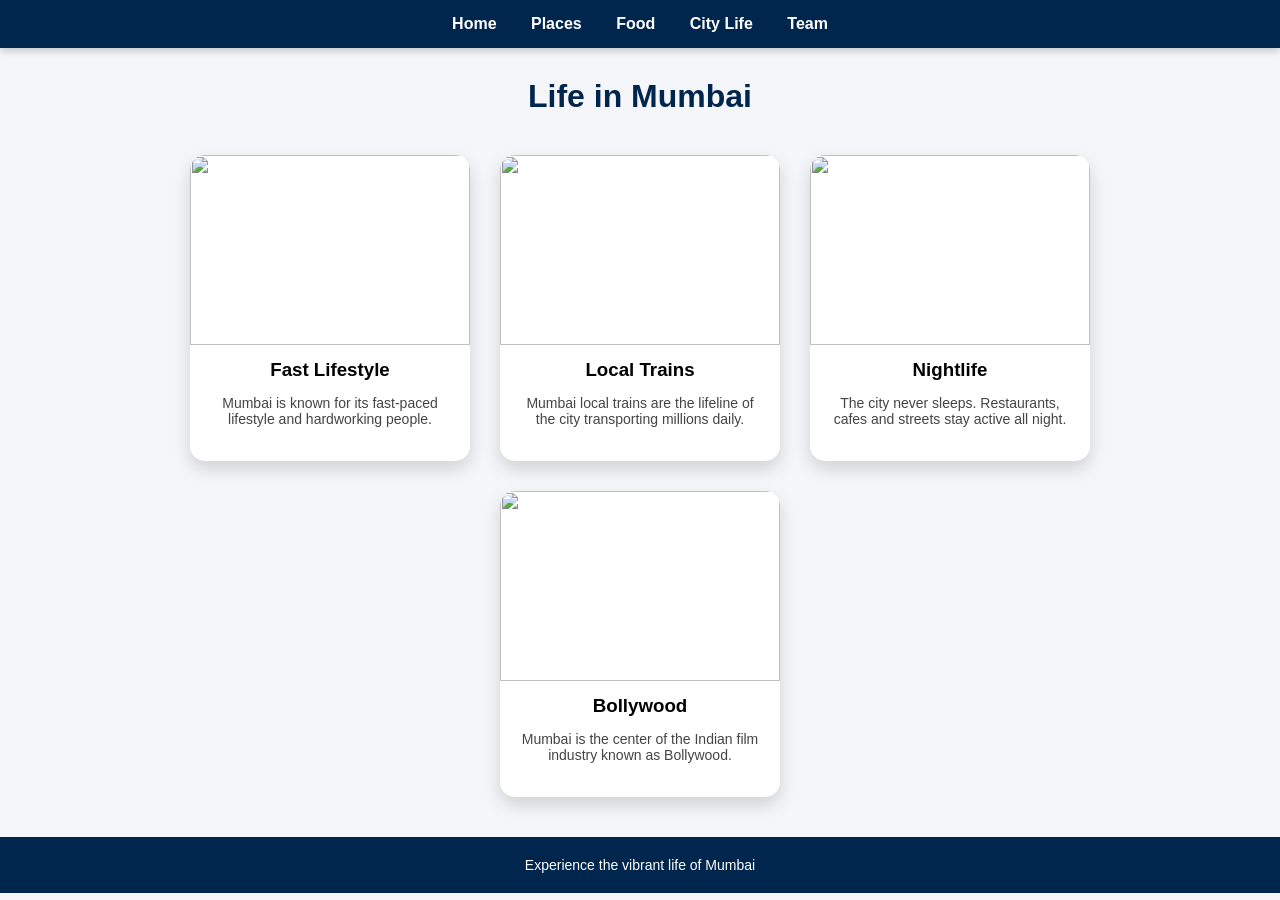
==== citylife.html @ 08f27a32 "Add files via upload" ====
<!DOCTYPE html>
<html>
<head>
<meta charset="UTF-8">
<meta name="viewport" content="width=device-width, initial-scale=1.0">
<title>Mumbai City Life</title>
<link rel="stylesheet" href="style.css">
</head>

<body>

<div class="navbar">
<a href="index.html">Home</a>
<a href="places.html">Places</a>
<a href="food.html">Food</a>
<a href="citylife.html">City Life</a>
<a href="portfolio.html">Team</a>
</div>

<h1>Life in Mumbai</h1>

<div class="card-container">

<div class="card">
<img src="images/mumbai.jpg">
<h3>Fast Lifestyle</h3>
<p>Mumbai is known for its fast-paced lifestyle and hardworking people.</p>
</div>

<div class="card">
<img src="images/cst.jpg">
<h3>Local Trains</h3>
<p>Mumbai local trains are the lifeline of the city transporting millions daily.</p>
</div>

<div class="card">
<img src="images/marine.jpg">
<h3>Nightlife</h3>
<p>The city never sleeps. Restaurants, cafes and streets stay active all night.</p>
</div>

<div class="card">
<img src="images/filmcity.jpg">
<h3>Bollywood</h3>
<p>Mumbai is the center of the Indian film industry known as Bollywood.</p>
</div>

</div>

<footer>
<p>Experience the vibrant life of Mumbai</p>
</footer>

</body>
</html>
---- style.css ----
html {
    scroll-behavior: smooth;
}

body {
    margin: 0;
    font-family: Arial, sans-serif;
    background-color: #f4f6f9;
}

/* ================= NAVBAR ================= */

.navbar {
    background-color: #00264d;
    padding: 15px;
    text-align: center;
    box-shadow: 0 3px 8px rgba(0,0,0,0.2);
}

.navbar a {
    color: white;
    margin: 15px;
    text-decoration: none;
    font-weight: bold;
    transition: 0.3s;
}

.navbar a:hover {
    color: #ffcc00;
}

/* ================= HERO SECTION ================= */

.hero {
    background: linear-gradient(rgba(0,0,0,0.6), rgba(0,0,0,0.6)),
                url("images/mumbai.jpg");
    background-size: cover;
    background-position: center;
    height: 450px;
    display: flex;
    flex-direction: column;
    justify-content: center;
    align-items: center;
    text-align: center;
}

.hero h1 {
    font-size: 55px;
    color: white;
    margin: 0;
    letter-spacing: 2px;
    text-shadow: 2px 2px 8px rgba(0,0,0,0.7);
}

.hero p {
    font-size: 22px;
    color: #f1f1f1;
    margin-top: 10px;
    letter-spacing: 1px;
}

/* ================= ABOUT SECTION ================= */

.about {
    text-align: center;
    padding: 40px 20px;
}

.about p {
    max-width: 800px;
    margin: auto;
    font-size: 16px;
}

/* ================= HEADINGS ================= */

h1 {
    text-align: center;
    margin: 30px 0;
    color: #00264d;
}

.section-title {
    text-align: center;
}

/* ================= CARD LAYOUT ================= */

.card-container {
    width: 90%;
    margin: 40px auto;
    display: flex;
    justify-content: center;
    gap: 30px;
    flex-wrap: wrap;
}

/* ================= CARD ================= */

.card {
    width: 280px;
    background: white;
    border-radius: 15px;
    box-shadow: 0 8px 18px rgba(0,0,0,0.15);
    overflow: hidden;
    text-align: center;
    transition: 0.3s ease;
    padding-bottom: 20px;
}

.card:hover {
    transform: translateY(-6px);
    box-shadow: 0 12px 22px rgba(0,0,0,0.25);
    cursor: pointer;
}

/* Normal Card Images */

.card img {
    width: 100%;
    height: 190px;
    object-fit: cover;
}

/* ================= PROFILE IMAGE ================= */

.profile-img {
    width: 150px !important;
    height: 150px !important;
    border-radius: 50%;
    object-fit: cover;
    object-position: top;
    display: block;
    margin: 25px auto 10px;
    border: 4px solid #00264d;
}

/* ================= CARD TEXT ================= */

.card h3 {
    margin: 10px 0 5px;
}

.card p {
    padding: 0 20px;
    font-size: 14px;
    color: #444;
}

/* ================= RESPONSIVE ================= */

@media (max-width: 900px) {
    .card {
        width: 45%;
    }
}

@media (max-width: 600px) {
    .card {
        width: 90%;
    }
}

/* ================= FOOTER ================= */

footer {
    margin-top: 40px;
    padding: 15px;
    background-color: #00264d;
    color: white;
    text-align: center;
}
/* INFO SECTIONS */

.info-section {
    text-align: center;
    padding: 50px 20px;
}

.info-section h2 {
    margin-bottom: 15px;
    color: #00264d;
}

.info-section p {
    max-width: 800px;
    margin: auto;
    font-size: 16px;
    line-height: 1.6;
}

/* Light background section */

.light-bg {
    background-color: #ffffff;
}

/* STATISTICS SECTION */

.stats-section {
    background-color: #00264d;
    color: white;
    display: flex;
    justify-content: space-around;
    padding: 40px 10px;
    flex-wrap: wrap;
}

.stat {
    text-align: center;
    margin: 10px 20px;
}

.stat h3 {
    font-size: 28px;
    margin-bottom: 5px;
}

.stat p {
    margin: 0;
    font-size: 14px;
}
/* HERO BUTTON */

.hero-btn {
    margin-top: 20px;
    padding: 12px 25px;
    background-color: #ffcc00;
    color: black;
    text-decoration: none;
    font-weight: bold;
    border-radius: 25px;
    transition: 0.3s;
}

.hero-btn:hover {
    background-color: white;
}

/* SIMPLE FADE-IN */

.fade-in {
    animation: fadeIn 1.5s ease forwards;
}

@keyframes fadeIn {
    from {
        opacity: 0;
        transform: translateY(30px);
    }
    to {
        opacity: 1;
        transform: translateY(0);
    }
}
.card a{
display:block;
text-decoration:none;
color:inherit;
height:100%;
width:100%;
}
/* remove link styling from cards */

.card-container a{
text-decoration:none;
color:inherit;
}
footer p{
margin:5px;
font-size:14px;
}
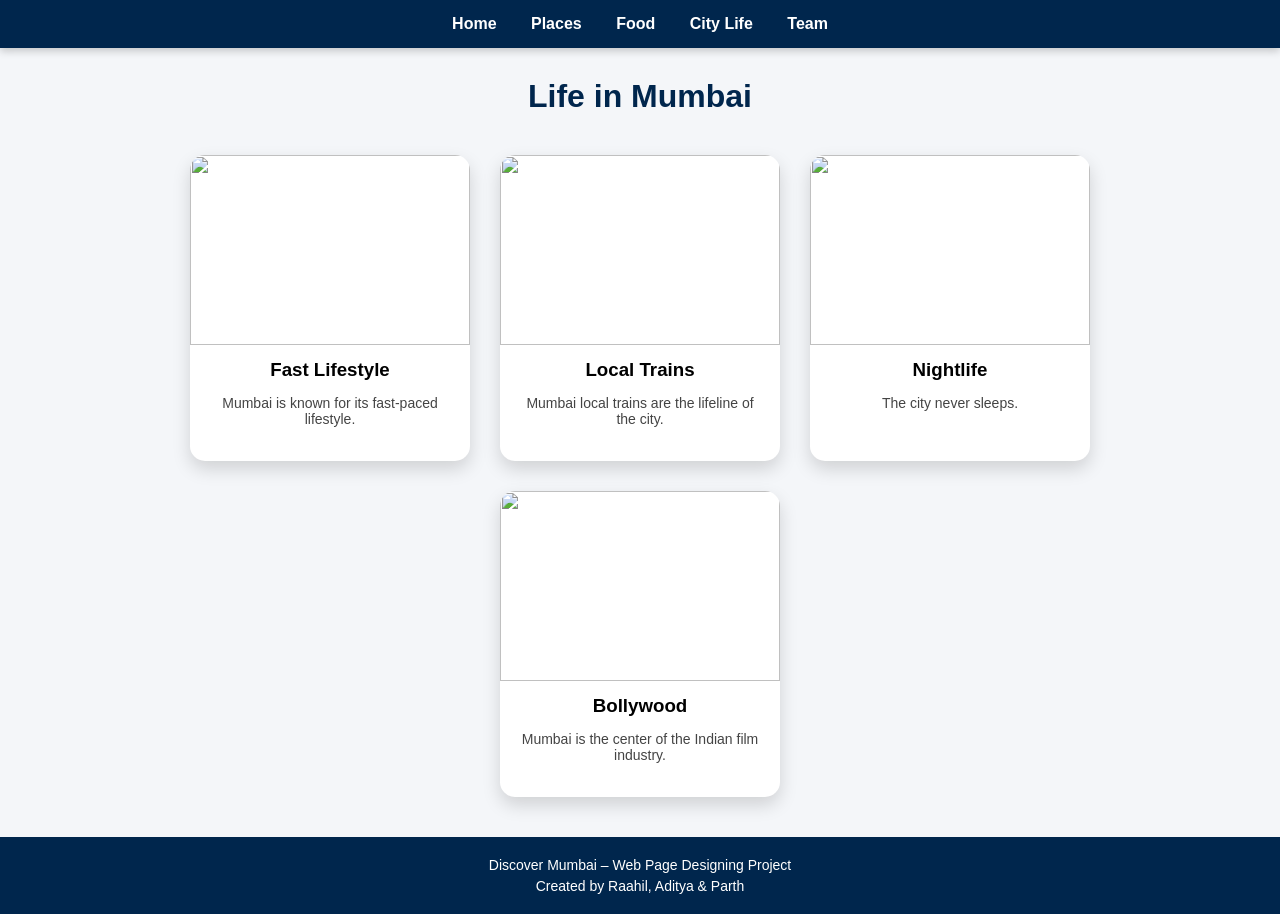
==== commit a9c0ac1b: "Update citylife.html" ====
--- a/citylife.html
+++ b/citylife.html
@@ -1,5 +1,6 @@
 <!DOCTYPE html>
 <html>
+
 <head>
 <meta charset="UTF-8">
 <meta name="viewport" content="width=device-width, initial-scale=1.0">
@@ -24,32 +25,33 @@
 <div class="card">
 <img src="images/mumbai.jpg">
 <h3>Fast Lifestyle</h3>
-<p>Mumbai is known for its fast-paced lifestyle and hardworking people.</p>
+<p>Mumbai is known for its fast-paced lifestyle.</p>
 </div>
 
 <div class="card">
 <img src="images/cst.jpg">
 <h3>Local Trains</h3>
-<p>Mumbai local trains are the lifeline of the city transporting millions daily.</p>
+<p>Mumbai local trains are the lifeline of the city.</p>
 </div>
 
 <div class="card">
 <img src="images/marine.jpg">
 <h3>Nightlife</h3>
-<p>The city never sleeps. Restaurants, cafes and streets stay active all night.</p>
+<p>The city never sleeps.</p>
 </div>
 
 <div class="card">
 <img src="images/filmcity.jpg">
 <h3>Bollywood</h3>
-<p>Mumbai is the center of the Indian film industry known as Bollywood.</p>
+<p>Mumbai is the center of the Indian film industry.</p>
 </div>
 
 </div>
 
 <footer>
-<p>Experience the vibrant life of Mumbai</p>
+<p>Discover Mumbai – Web Page Designing Project</p>
+<p>Created by Raahil, Aditya & Parth</p>
 </footer>
 
 </body>
-</html>+</html>
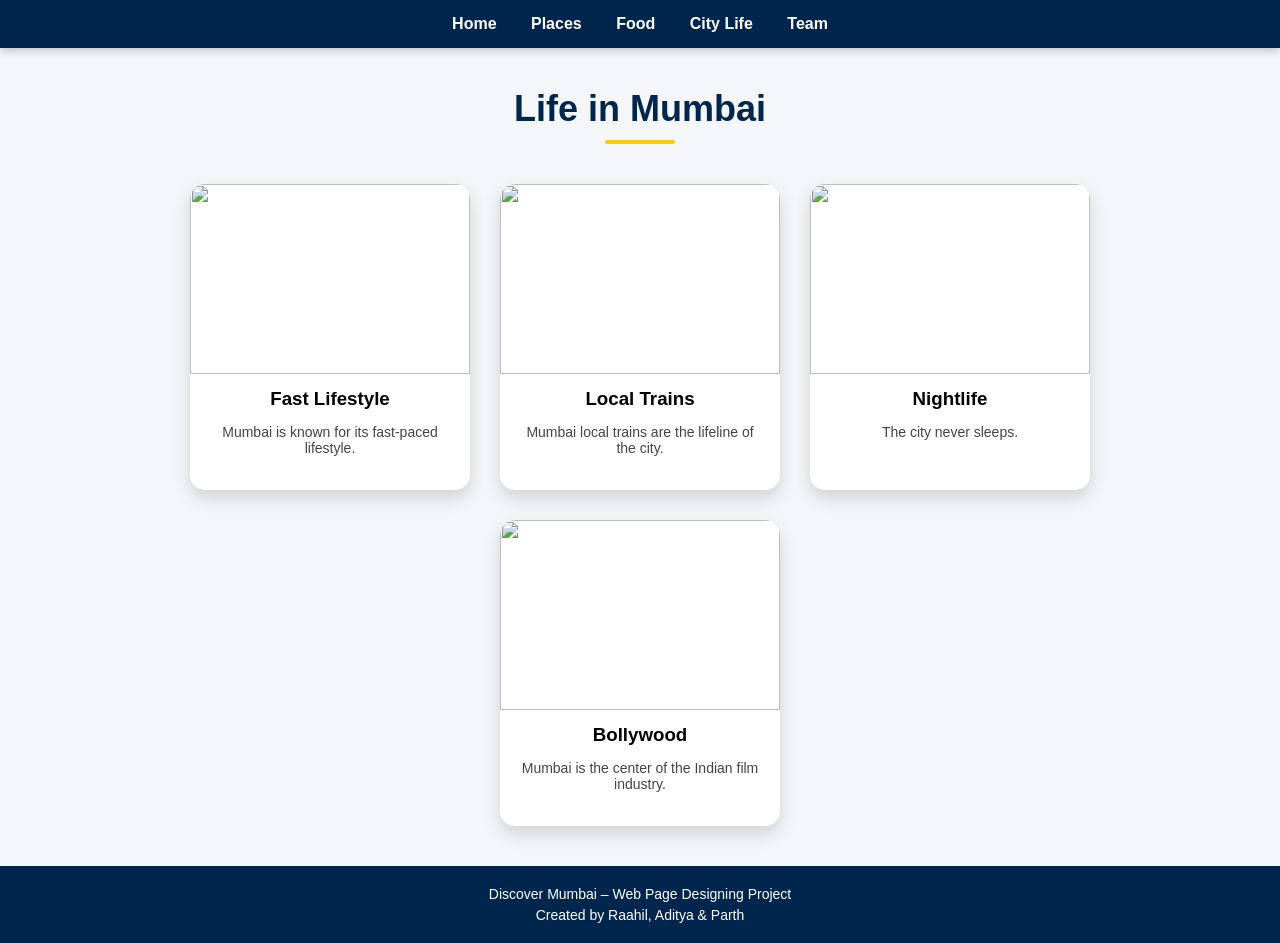
==== commit a94122b7: "Fix HTML formatting and structure in citylife.html" ====
--- a/citylife.html
+++ b/citylife.html
@@ -1,56 +1,49 @@
 <!DOCTYPE html>
 <html>
-
 <head>
-<meta charset="UTF-8">
-<meta name="viewport" content="width=device-width, initial-scale=1.0">
-<title>Mumbai City Life</title>
-<link rel="stylesheet" href="style.css">
+    <meta charset="UTF-8">
+    <meta name="viewport" content="width=device-width, initial-scale=1.0">
+    <title>Mumbai City Life</title>
+    <link rel="stylesheet" href="style.css">
 </head>
-
 <body>
 
 <div class="navbar">
-<a href="index.html">Home</a>
-<a href="places.html">Places</a>
-<a href="food.html">Food</a>
-<a href="citylife.html">City Life</a>
-<a href="portfolio.html">Team</a>
+    <a href="index.html">Home</a>
+    <a href="places.html">Places</a>
+    <a href="food.html">Food</a>
+    <a href="citylife.html">City Life</a>
+    <a href="portfolio.html">Team</a>
 </div>
 
 <h1>Life in Mumbai</h1>
 
 <div class="card-container">
-
-<div class="card">
-<img src="images/mumbai.jpg">
-<h3>Fast Lifestyle</h3>
-<p>Mumbai is known for its fast-paced lifestyle.</p>
-</div>
-
-<div class="card">
-<img src="images/cst.jpg">
-<h3>Local Trains</h3>
-<p>Mumbai local trains are the lifeline of the city.</p>
-</div>
-
-<div class="card">
-<img src="images/marine.jpg">
-<h3>Nightlife</h3>
-<p>The city never sleeps.</p>
-</div>
-
-<div class="card">
-<img src="images/filmcity.jpg">
-<h3>Bollywood</h3>
-<p>Mumbai is the center of the Indian film industry.</p>
-</div>
-
+    <div class="card">
+        <img src="images/mumbai.jpg">
+        <h3>Fast Lifestyle</h3>
+        <p>Mumbai is known for its fast-paced lifestyle.</p>
+    </div>
+    <div class="card">
+        <img src="images/cst.jpg">
+        <h3>Local Trains</h3>
+        <p>Mumbai local trains are the lifeline of the city.</p>
+    </div>
+    <div class="card">
+        <img src="images/marine.jpg">
+        <h3>Nightlife</h3>
+        <p>The city never sleeps.</p>
+    </div>
+    <div class="card">
+        <img src="images/filmcity.jpg">
+        <h3>Bollywood</h3>
+        <p>Mumbai is the center of the Indian film industry.</p>
+    </div>
 </div>
 
 <footer>
-<p>Discover Mumbai – Web Page Designing Project</p>
-<p>Created by Raahil, Aditya & Parth</p>
+    <p>Discover Mumbai – Web Page Designing Project</p>
+    <p>Created by Raahil, Aditya & Parth</p>
 </footer>
 
 </body>
--- a/style.css
+++ b/style.css
@@ -8,7 +8,7 @@
     background-color: #f4f6f9;
 }
 
-/* ================= NAVBAR ================= */
+/* NAVBAR */
 
 .navbar {
     background-color: #00264d;
@@ -22,14 +22,13 @@
     margin: 15px;
     text-decoration: none;
     font-weight: bold;
-    transition: 0.3s;
 }
 
 .navbar a:hover {
     color: #ffcc00;
 }
 
-/* ================= HERO SECTION ================= */
+/* HERO SECTION */
 
 .hero {
     background: linear-gradient(rgba(0,0,0,0.6), rgba(0,0,0,0.6)),
@@ -37,6 +36,7 @@
     background-size: cover;
     background-position: center;
     height: 450px;
+
     display: flex;
     flex-direction: column;
     justify-content: center;
@@ -56,56 +56,98 @@
     font-size: 22px;
     color: #f1f1f1;
     margin-top: 10px;
-    letter-spacing: 1px;
-}
-
-/* ================= ABOUT SECTION ================= */
-
-.about {
-    text-align: center;
-    padding: 40px 20px;
-}
-
-.about p {
+}
+
+/* HERO BUTTON */
+
+.hero-btn {
+    margin-top: 20px;
+    padding: 12px 25px;
+    background-color: #ffcc00;
+    color: black;
+    text-decoration: none;
+    font-weight: bold;
+    border-radius: 25px;
+}
+
+.hero-btn:hover {
+    background-color: white;
+}
+
+/* INFO SECTIONS */
+
+.info-section {
+    text-align: center;
+    padding: 50px 20px;
+}
+
+.info-section h2 {
+    margin-bottom: 15px;
+    color: #00264d;
+}
+
+.info-section p {
     max-width: 800px;
     margin: auto;
     font-size: 16px;
-}
-
-/* ================= HEADINGS ================= */
-
-h1 {
-    text-align: center;
-    margin: 30px 0;
-    color: #00264d;
-}
-
-.section-title {
-    text-align: center;
-}
-
-/* ================= CARD LAYOUT ================= */
+    line-height: 1.6;
+}
+
+.light-bg {
+    background-color: white;
+}
+
+/* STATISTICS SECTION */
+
+.stats-section {
+    background-color: #00264d;
+    color: white;
+    display: flex;
+    justify-content: space-around;
+    padding: 40px 10px;
+    flex-wrap: wrap;
+}
+
+.stat {
+    text-align: center;
+    margin: 10px 20px;
+}
+
+.stat h3 {
+    font-size: 28px;
+    margin-bottom: 5px;
+}
+
+.stat p {
+    margin: 0;
+    font-size: 14px;
+}
+
+/* CARD LAYOUT */
 
 .card-container {
     width: 90%;
     margin: 40px auto;
+
     display: flex;
     justify-content: center;
     gap: 30px;
     flex-wrap: wrap;
 }
 
-/* ================= CARD ================= */
+/* CARD */
 
 .card {
     width: 280px;
     background: white;
     border-radius: 15px;
     box-shadow: 0 8px 18px rgba(0,0,0,0.15);
+
     overflow: hidden;
     text-align: center;
-    transition: 0.3s ease;
     padding-bottom: 20px;
+
+    transition: 0.3s;
 }
 
 .card:hover {
@@ -114,15 +156,23 @@
     cursor: pointer;
 }
 
-/* Normal Card Images */
-
 .card img {
     width: 100%;
     height: 190px;
     object-fit: cover;
 }
 
-/* ================= PROFILE IMAGE ================= */
+.card h3 {
+    margin: 10px 0 5px;
+}
+
+.card p {
+    padding: 0 20px;
+    font-size: 14px;
+    color: #444;
+}
+
+/* TEAM PROFILE IMAGES */
 
 .profile-img {
     width: 150px !important;
@@ -135,19 +185,23 @@
     border: 4px solid #00264d;
 }
 
-/* ================= CARD TEXT ================= */
-
-.card h3 {
-    margin: 10px 0 5px;
-}
-
-.card p {
-    padding: 0 20px;
+
+/* FOOTER */
+
+footer {
+    margin-top: 40px;
+    padding: 15px;
+    background-color: #00264d;
+    color: white;
+    text-align: center;
+}
+
+footer p {
+    margin: 5px;
     font-size: 14px;
-    color: #444;
-}
-
-/* ================= RESPONSIVE ================= */
+}
+
+/* RESPONSIVE DESIGN */
 
 @media (max-width: 900px) {
     .card {
@@ -161,112 +215,42 @@
     }
 }
 
-/* ================= FOOTER ================= */
-
-footer {
-    margin-top: 40px;
-    padding: 15px;
-    background-color: #00264d;
-    color: white;
-    text-align: center;
-}
-/* INFO SECTIONS */
-
-.info-section {
-    text-align: center;
-    padding: 50px 20px;
-}
-
-.info-section h2 {
-    margin-bottom: 15px;
-    color: #00264d;
-}
-
-.info-section p {
-    max-width: 800px;
-    margin: auto;
-    font-size: 16px;
-    line-height: 1.6;
-}
-
-/* Light background section */
-
-.light-bg {
-    background-color: #ffffff;
-}
-
-/* STATISTICS SECTION */
-
-.stats-section {
-    background-color: #00264d;
-    color: white;
-    display: flex;
-    justify-content: space-around;
-    padding: 40px 10px;
-    flex-wrap: wrap;
-}
-
-.stat {
-    text-align: center;
-    margin: 10px 20px;
-}
-
-.stat h3 {
-    font-size: 28px;
-    margin-bottom: 5px;
-}
-
-.stat p {
-    margin: 0;
-    font-size: 14px;
-}
-/* HERO BUTTON */
-
-.hero-btn {
-    margin-top: 20px;
-    padding: 12px 25px;
-    background-color: #ffcc00;
-    color: black;
+/* CLICKABLE CARDS */
+
+.card a {
+    display: block;
     text-decoration: none;
-    font-weight: bold;
-    border-radius: 25px;
-    transition: 0.3s;
-}
-
-.hero-btn:hover {
-    background-color: white;
-}
-
-/* SIMPLE FADE-IN */
-
-.fade-in {
-    animation: fadeIn 1.5s ease forwards;
-}
-
-@keyframes fadeIn {
-    from {
-        opacity: 0;
-        transform: translateY(30px);
-    }
-    to {
-        opacity: 1;
-        transform: translateY(0);
-    }
-}
-.card a{
+    color: inherit;
+}
+h1{
+text-align:center;
+margin-top:40px;
+margin-bottom:20px;
+color:#00264d;
+font-size:36px;
+}
+h1::after{
+content:"";
 display:block;
-text-decoration:none;
-color:inherit;
-height:100%;
-width:100%;
-}
-/* remove link styling from cards */
-
-.card-container a{
-text-decoration:none;
-color:inherit;
-}
-footer p{
-margin:5px;
-font-size:14px;
-}+width:70px;
+height:4px;
+background:#ffcc00;
+margin:10px auto;
+border-radius:5px;
+}
+.section-title{
+text-align:center;
+margin-top:40px;
+margin-bottom:20px;
+font-size:32px;
+color:#00264d;
+}
+.section-title::after{
+content:"";
+display:block;
+width:60px;
+height:4px;
+background:#ffcc00;
+margin:10px auto;
+border-radius:5px;
+}
